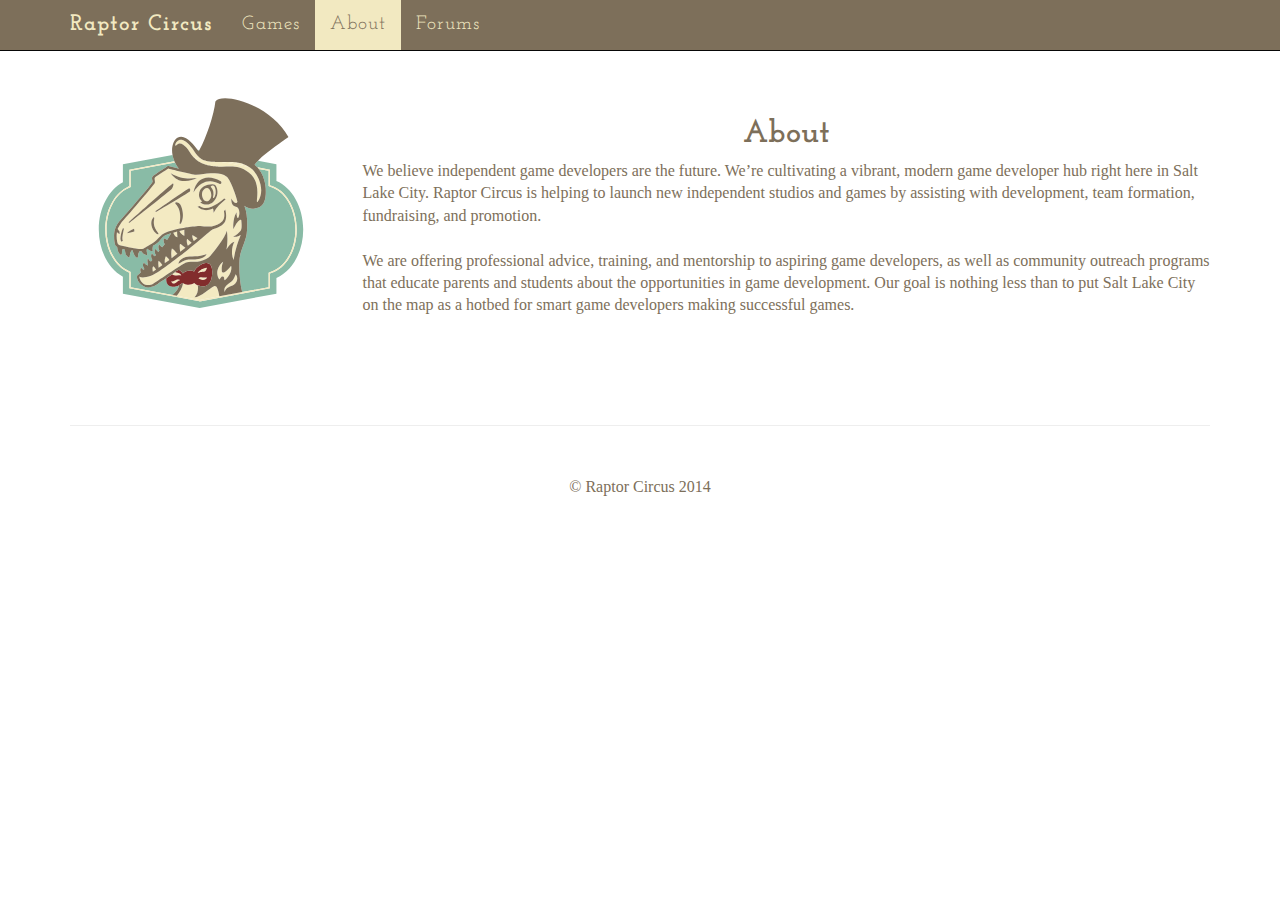
==== about.html @ 54d37bdb "Added Raptor Circus Logo" ====
<!DOCTYPE html>
<html lang="en">

<head>
    <meta charset="utf-8">
    <meta http-equiv="X-UA-Compatible" content="IE=edge">
    <meta name="viewport" content="width=device-width, initial-scale=1.0">
    <meta name="description" content="">
    <meta name="author" content="">
    <link rel="shortcut icon" href="../../docs-assets/ico/favicon.png">

    <!-- Web font -->
    <link href='http://fonts.googleapis.com/css?family=Josefin+Slab:200,600,700' rel='stylesheet' type='text/css'>

    <title>Raptor Circus</title>

    <!-- Bootstrap core CSS -->
    <link href="css/bootstrap.css" rel="stylesheet">

    <!-- Custom styles for this template -->
    <link href="css/style.css" rel="stylesheet">

    <!-- Just for debugging purposes. Don't actually copy this line! -->
    <!--[if lt IE 9]><script src="../../docs-assets/js/ie8-responsive-file-warning.js"></script><![endif]-->

    <!-- HTML5 shim and Respond.js IE8 support of HTML5 elements and media queries -->
    <!--[if lt IE 9]>
      <script src="https://oss.maxcdn.com/libs/html5shiv/3.7.0/html5shiv.js"></script>
      <script src="https://oss.maxcdn.com/libs/respond.js/1.3.0/respond.min.js"></script>
    <![endif]-->
</head>

<body style="">

    <div class="navbar navbar-fixed-top navbar-inverse" role="navigation">
      <div class="container">
        <div class="navbar-header">
          <button type="button" class="navbar-toggle collapsed" data-toggle="collapse" data-target=".navbar-collapse">
            <span class="sr-only">Toggle navigation</span>
            <span class="icon-bar"></span>
            <span class="icon-bar"></span>
            <span class="icon-bar"></span>
          </button>
          <a class="navbar-brand" href="index.html">Raptor Circus</a>
        </div>
        <div class="navbar-collapse collapse" style="height: 1px;">
          <ul class="nav navbar-nav">
            <li><a href="games.html">Games</a></li>
            <li class="active"><a href="about.html">About</a></li>
            <li><a href="#contact">Forums</a></li>
          </ul>
        </div><!-- /.nav-collapse -->
      </div><!-- /.container -->
    </div>

    <!-- Main jumbotron for a primary marketing message or call to action -->
    <div class="jumbotron">
	    <div class="container">
	    	<div class="row">
		        <div class="col-md-4 col-sm-4 col-lg-3">
		        	<div class="logo-container">
				        <a href="#" class="svg">
							<object type="image/svg+xml" data="img/RaptorCircusLogo.svg" id="logo"></object>
						</a>
					</div>
		        </div>
		        <div class="col-md-8 col-sm-8 col-lg-9">
		            <h1 class="text-center">About</h1>
                <p>We believe independent game developers are the future. We’re cultivating a vibrant, modern game developer hub right here in Salt Lake City. Raptor Circus is helping to launch new independent studios and games by assisting with development, team formation, fundraising, and promotion. 
                <br>
                <br>We are offering professional advice, training, and mentorship to aspiring game developers, as well as community outreach programs that educate parents and students about the opportunities in game development. 
                Our goal is nothing less than to put Salt Lake City on the map as a hotbed for smart game developers making successful games.</p>
		        </div>
	        </div>
	        <!-- /row -->
	    </div>
	    <!-- /container -->
	</div>
	<!-- /jumbotron -->

    <div class="container">
        <!-- Example row of columns -->
        <div class="row">
        </div>
		<!-- /row -->
        <hr>

        <footer>
            <p class="text-center">© Raptor Circus 2014</p>
        </footer>
    </div>
    <!-- /container -->


    <!-- Bootstrap core JavaScript
    ================================================== -->
    <!-- Placed at the end of the document so the pages load faster -->
    <script src="https://code.jquery.com/jquery-1.10.2.min.js"></script>
    <script src="js/bootstrap.min.js"></script>
    <script src="js/offcanvas.js"></script>
</body>

</html>
---- css/style.css ----
/*
* Style tweaks
* --------------------------------------------------
*/
html,
body {
  overflow-x: hidden; /* Prevent scroll on narrow devices */
} body {
  padding-top: 50px;
} footer {
  padding: 30px 0;
}

/*
* Off Canvas
* --------------------------------------------------
*/
@media screen and (max-width: 767px) {
  .row-offcanvas {
  position: relative;
  -webkit-transition: all 0.25s ease-out;
  -moz-transition: all 0.25s ease-out;
  transition: all 0.25s ease-out;
  } .row-offcanvas-right
  .sidebar-offcanvas {
  right: -50%; /* 6 columns */
  } .row-offcanvas-left
  .sidebar-offcanvas {
  left: -50%; /* 6 columns */
  } .row-offcanvas-right.active {
  right: 50%; /* 6 columns */
  } .row-offcanvas-left.active {
  left: 50%; /* 6 columns */
  } .sidebar-offcanvas {
  position: absolute;
  top: 0;
  width: 50%; /* 6 columns */
  }
}
p {
font-family: Georgia, serif;
}
a.svg {
  display: inline-block; 
} a.svg:after {
  content: ""; 
  position: absolute;
  top: 0;
  right: 0;
  bottom: 0;
  left:0;
} .logo-container {
  position: relative;
  height: 0;
  margin-right: 10%;
  margin-left: 10%;
  padding-bottom: 80%;
} 
@media (max-width: 767px) {
  .logo-container {
    position: relative;
    height: 0;
    margin-right: 25%;
    margin-left: 25%;
    padding-bottom: 50%;
  }
} 
@media (max-width: 499px) {
  .logo-container {
    position: relative;
    height: 0;
    margin-right: 16.6666666667%;
    margin-left: 16.6666666667%;
    padding-bottom: 66.6666666667%;
  }
}
  #logo {
  display: inline-block;
  position: absolute;
  top:0;
  left:0;
  padding: 0;
  width: 100%; 
  height: 100%; 
} .button-container {
  margin-left: 33.3333333333%;
  margin-right: 33.3333333333%;
  height: 0;
  padding-bottom: 33.3333333333%;
  /*padding-bottom: 16.6666666667%;*/
} #forum {
  display: inline-block;
  position: absolute;
  top:0;
  left:0;
  padding: 0%;
  margin: 0%;
  width: 100%; 
  height: 100%; 
} #about {
  display: inline-block;
  position: absolute;
  top:0;
  left:0;
  padding: 0%;
  margin: 0%;
  width: 100%; 
  height: 100%; 
} #games {
  display: inline-block;
  position: absolute;
  top:0;
  left:0;
  padding: 0%;
  margin: 0%;
  width: 100%; 
  height: 100%; 
}
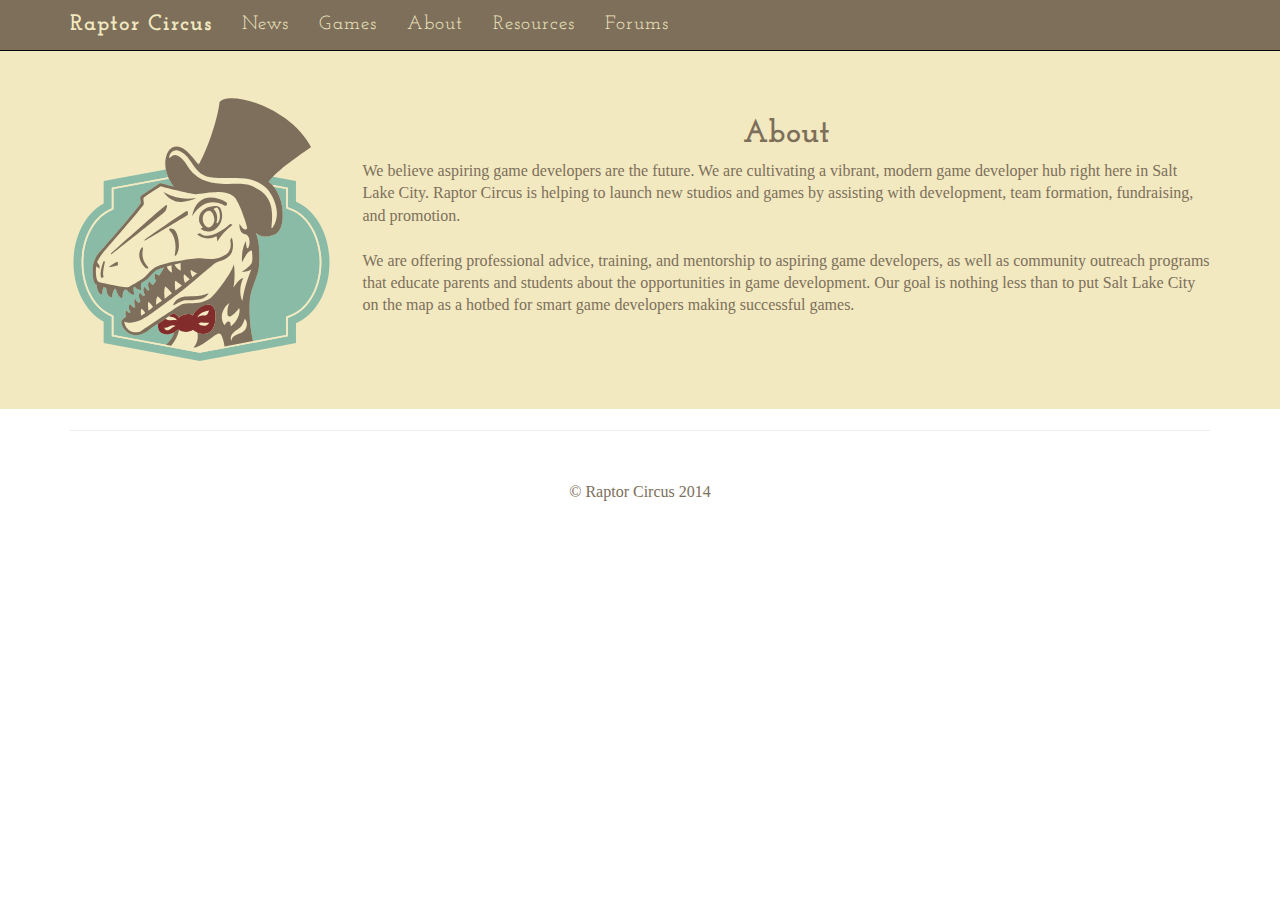
==== commit 96c62b47: "Added RSS burner for blogspot to index" ====
--- a/about.html
+++ b/about.html
@@ -30,7 +30,7 @@
     <![endif]-->
 </head>
 
-<body style="">
+<body>
 
     <div class="navbar navbar-fixed-top navbar-inverse" role="navigation">
       <div class="container">
@@ -42,16 +42,18 @@
             <span class="icon-bar"></span>
           </button>
           <a class="navbar-brand" href="index.html">Raptor Circus</a>
-        </div>
+        </div><!-- .navebar-header -->
         <div class="navbar-collapse collapse" style="height: 1px;">
           <ul class="nav navbar-nav">
+            <li><a href="news.html">News</a></li>
             <li><a href="games.html">Games</a></li>
-            <li class="active"><a href="about.html">About</a></li>
-            <li><a href="#contact">Forums</a></li>
+            <li><a href="about.html">About</a></li>
+            <li><a href="resources.html">Resources</a></li>
+            <li><a href="http://www.raptorcircus.com/forum">Forums</a></li>
           </ul>
-        </div><!-- /.nav-collapse -->
-      </div><!-- /.container -->
-    </div>
+        </div><!-- .nav-collapse -->
+      </div><!-- .container -->
+    </div><!-- .navbar -->
 
     <!-- Main jumbotron for a primary marketing message or call to action -->
     <div class="jumbotron">
@@ -66,10 +68,10 @@
 		        </div>
 		        <div class="col-md-8 col-sm-8 col-lg-9">
 		            <h1 class="text-center">About</h1>
-                <p>We believe independent game developers are the future. We’re cultivating a vibrant, modern game developer hub right here in Salt Lake City. Raptor Circus is helping to launch new independent studios and games by assisting with development, team formation, fundraising, and promotion. 
+                <p>We believe aspiring game developers are the future. We are cultivating a vibrant, modern game developer hub right here in Salt Lake City. Raptor Circus is helping to launch new studios and games by assisting with development, team formation, fundraising, and promotion.
                 <br>
-                <br>We are offering professional advice, training, and mentorship to aspiring game developers, as well as community outreach programs that educate parents and students about the opportunities in game development. 
-                Our goal is nothing less than to put Salt Lake City on the map as a hotbed for smart game developers making successful games.</p>
+                <br>
+                We are offering professional advice, training, and mentorship to aspiring game developers, as well as community outreach programs that educate parents and students about the opportunities in game development. Our goal is nothing less than to put Salt Lake City on the map as a hotbed for smart game developers making successful games.</p>
 		        </div>
 	        </div>
 	        <!-- /row -->
@@ -81,8 +83,10 @@
     <div class="container">
         <!-- Example row of columns -->
         <div class="row">
-        </div>
-		<!-- /row -->
+            <div class="col-md-12 col-sm-12">
+                
+            </div><!-- end .col -->
+        </div><!-- /row -->
         <hr>
 
         <footer>
--- a/css/style.css
+++ b/css/style.css
@@ -52,9 +52,10 @@
 } .logo-container {
   position: relative;
   height: 0;
-  margin-right: 10%;
+  /*margin-right: 10%;
   margin-left: 10%;
-  padding-bottom: 80%;
+  padding-bottom: 80%;*/
+  padding-bottom: 100%;
 } 
 @media (max-width: 767px) {
   .logo-container {
@@ -115,4 +116,28 @@
   margin: 0%;
   width: 100%; 
   height: 100%; 
-} +} 
+/*
+* Feed Burner
+* --------------------------------------------------
+*/
+.feedTitle,
+#creditfooter{
+  display: none;
+} .headline a{
+  font-size: 1.75em;
+  font-family: 'Josefin Slab', Helvetica, Arial, sans-serif;
+  font-weight: 700;
+  line-height: 1.1;
+  color: #7D6F5A;
+} .headline a:hover{
+  text-decoration: none;
+  color: #b6aa90;
+} .feedItemAuthor {
+  font-style: italic;
+} .date {
+  text-align: right;
+  font-weight: bold;
+} .feedburnerFeedBlock ul {
+  padding: 0;
+}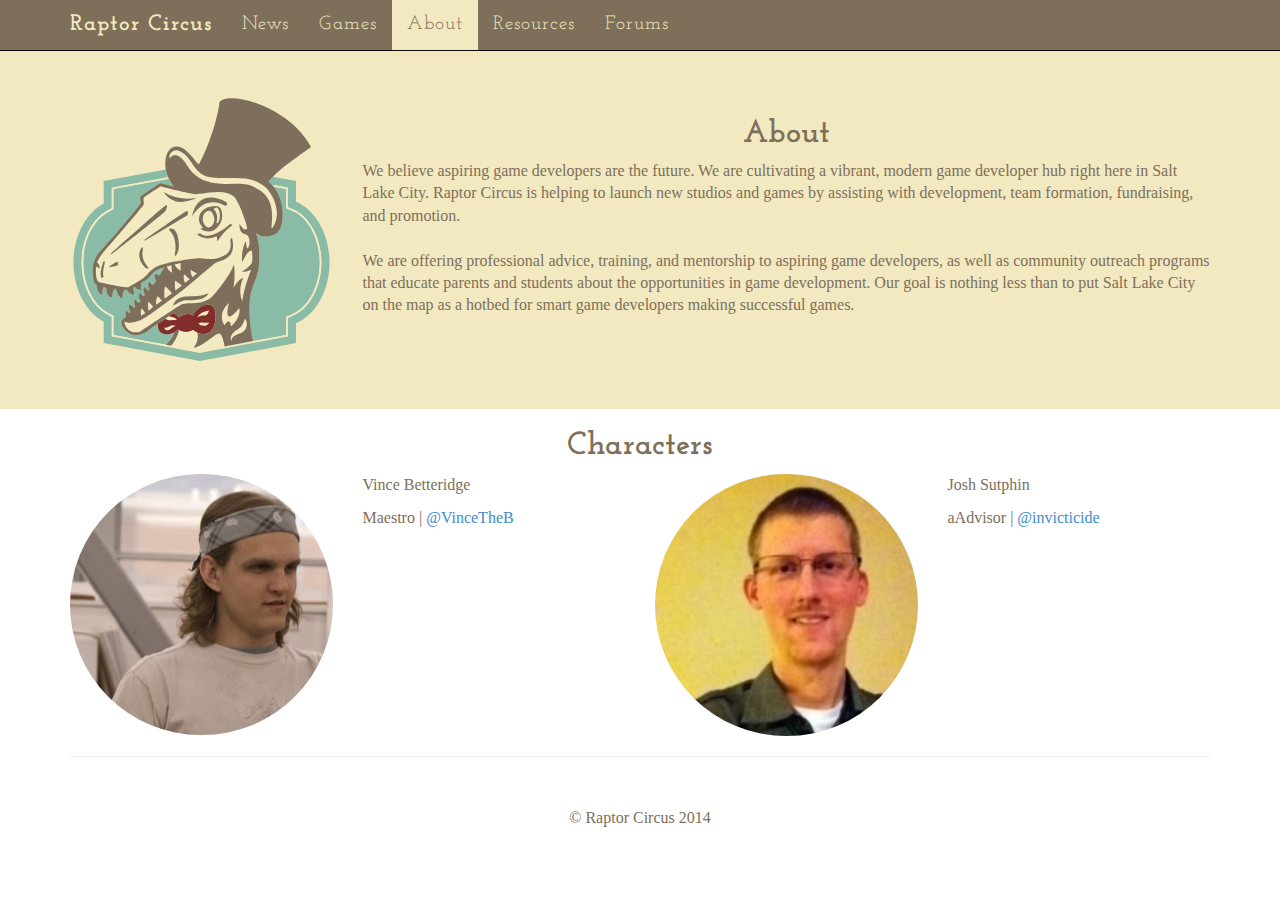
==== commit f0c96baa: "Added, Blog, Resources, News, and Profiles" ====
--- a/about.html
+++ b/about.html
@@ -47,7 +47,7 @@
           <ul class="nav navbar-nav">
             <li><a href="news.html">News</a></li>
             <li><a href="games.html">Games</a></li>
-            <li><a href="about.html">About</a></li>
+            <li class="active"><a href="about.html">About</a></li>
             <li><a href="resources.html">Resources</a></li>
             <li><a href="http://www.raptorcircus.com/forum">Forums</a></li>
           </ul>
@@ -80,15 +80,31 @@
 	</div>
 	<!-- /jumbotron -->
 
+    
     <div class="container">
-        <!-- Example row of columns -->
-        <div class="row">
-            <div class="col-md-12 col-sm-12">
-                
-            </div><!-- end .col -->
-        </div><!-- /row -->
-        <hr>
-
+            <!-- Example row of columns -->
+            <div class="row">
+                <div class="col-md-12 col-sm-12">
+                    <h1 class="text-center">Characters</h1>
+                </div><!-- end .col -->
+                <div class="col-md-3 col-sm-3">
+                    <img class="portrait" src="img/VinceUnderstand.jpg"/>
+                </div><!-- end .col -->
+                <div class="col-md-3 col-sm-3">
+                    <p>Vince Betteridge</p>
+                    <p>Maestro | <a href="https://twitter.com/VincetheB">@VinceTheB</a></p>
+                </div><!-- end .col -->
+                <div class="col-md-3 col-sm-3">
+                    <img class="portrait" src="img/JoshPortrait.jpg"/>
+                </div><!-- end .col -->
+                <div class="col-md-3 col-sm-3">
+                    <p>Josh Sutphin</p>
+                    aAdvisor | <a href="https://twitter.com/invicticide">@invicticide</a></p>
+                </div><!-- end .col -->
+            </div><!-- /row -->
+            <hr>
+        </div>
+    </div>
         <footer>
             <p class="text-center">© Raptor Circus 2014</p>
         </footer>
--- a/css/style.css
+++ b/css/style.css
@@ -9,6 +9,8 @@
   padding-top: 50px;
 } footer {
   padding: 30px 0;
+} ul {
+  padding: 0;
 }
 
 /*
@@ -56,7 +58,11 @@
   margin-left: 10%;
   padding-bottom: 80%;*/
   padding-bottom: 100%;
-} 
+} .portrait {
+  border-radius: 300px;
+  width: 100%;
+  height: 100%;
+}
 @media (max-width: 767px) {
   .logo-container {
     position: relative;
@@ -140,4 +146,6 @@
   font-weight: bold;
 } .feedburnerFeedBlock ul {
   padding: 0;
+}  .feedburnerFeedBlock ul li {
+  padding-top: 1em;
 }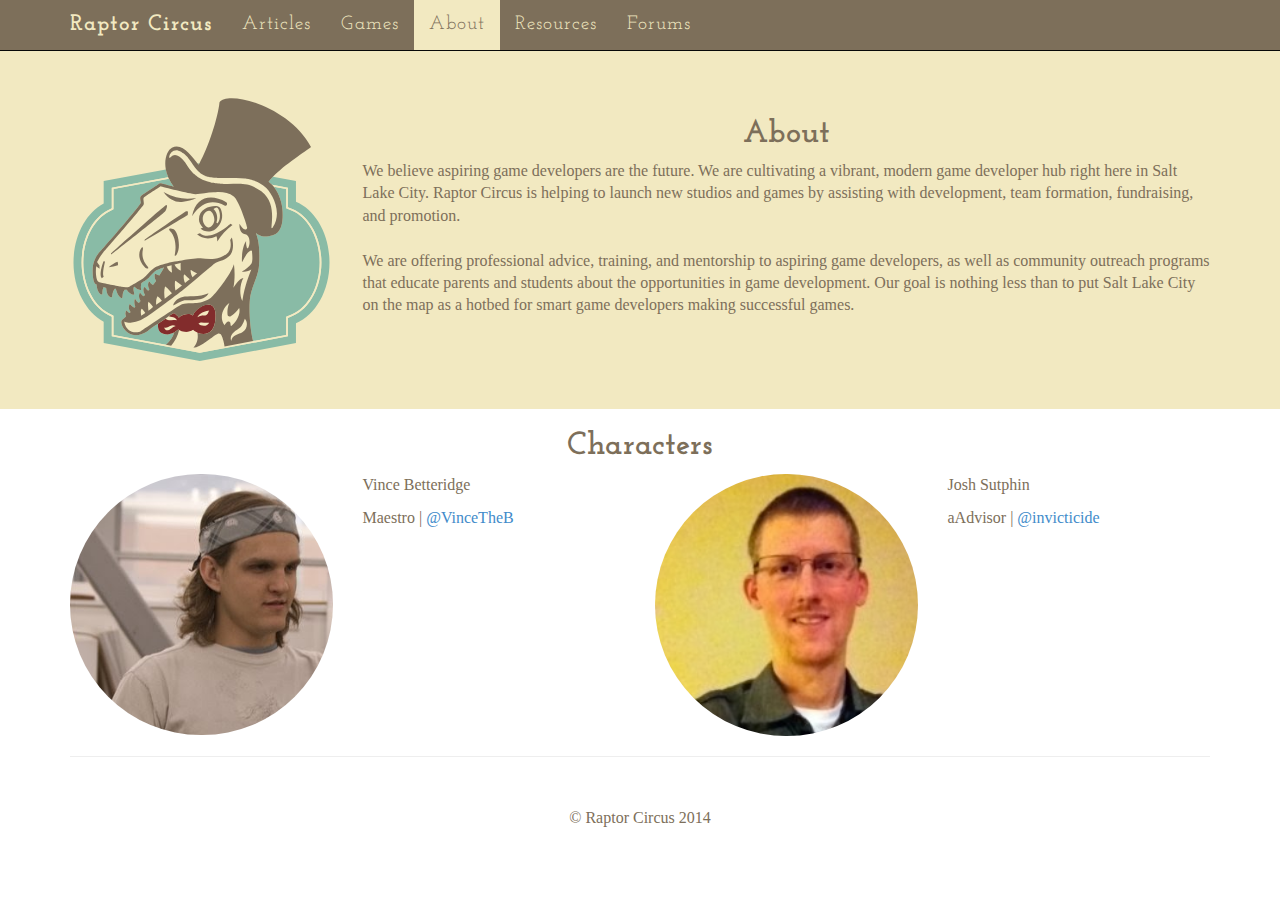
==== commit 5d09713a: "Changed News to Articles" ====
--- a/about.html
+++ b/about.html
@@ -45,7 +45,7 @@
         </div><!-- .navebar-header -->
         <div class="navbar-collapse collapse" style="height: 1px;">
           <ul class="nav navbar-nav">
-            <li><a href="news.html">News</a></li>
+            <li><a href="articles.html">Articles</a></li>
             <li><a href="games.html">Games</a></li>
             <li class="active"><a href="about.html">About</a></li>
             <li><a href="resources.html">Resources</a></li>
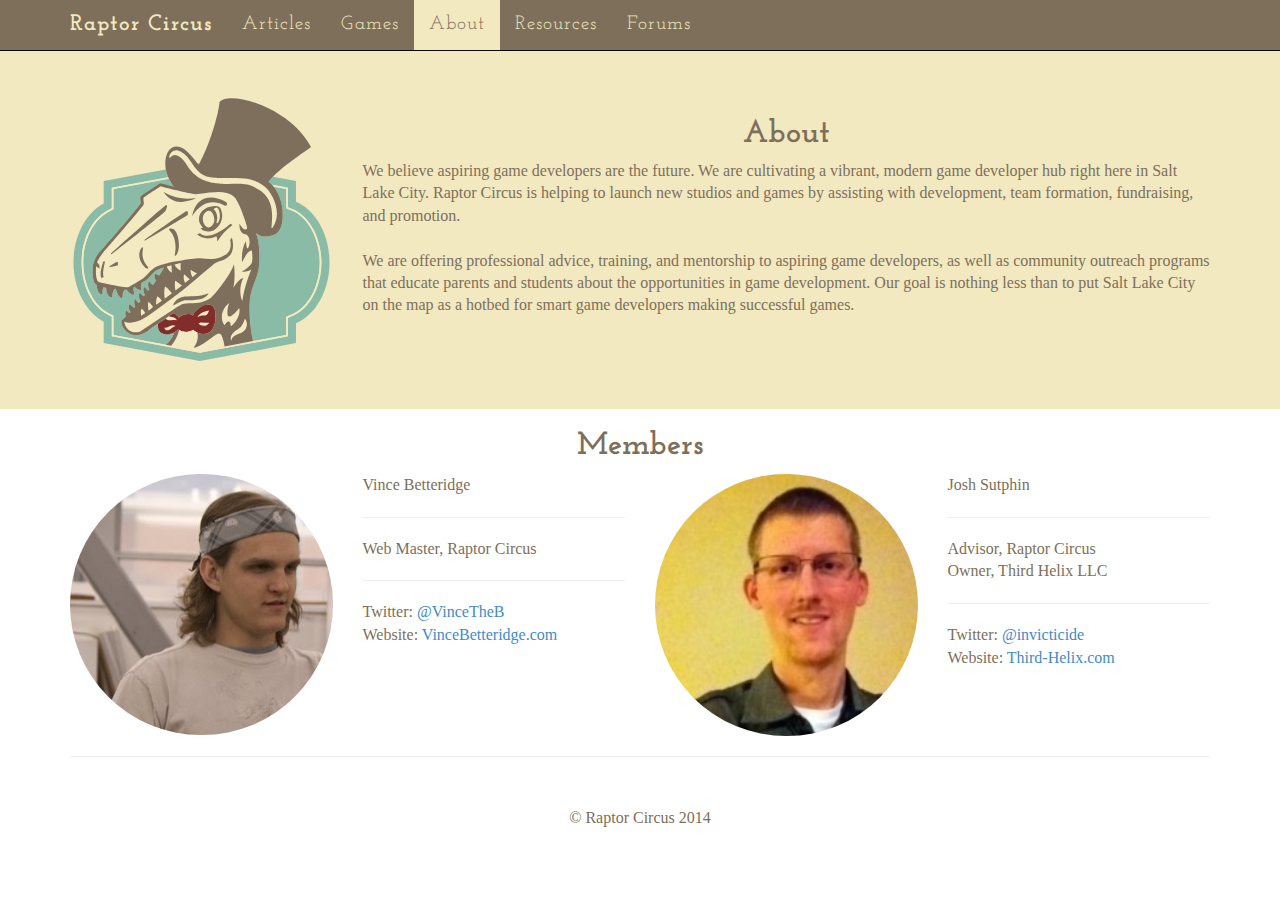
==== commit 3dae328c: "Updated About Page Members section" ====
--- a/about.html
+++ b/about.html
@@ -85,21 +85,30 @@
             <!-- Example row of columns -->
             <div class="row">
                 <div class="col-md-12 col-sm-12">
-                    <h1 class="text-center">Characters</h1>
+                    <h1 class="text-center">Members</h1>
                 </div><!-- end .col -->
                 <div class="col-md-3 col-sm-3">
                     <img class="portrait" src="img/VinceUnderstand.jpg"/>
                 </div><!-- end .col -->
                 <div class="col-md-3 col-sm-3">
                     <p>Vince Betteridge</p>
-                    <p>Maestro | <a href="https://twitter.com/VincetheB">@VinceTheB</a></p>
+                    <hr>
+                    <p>Web Master, Raptor Circus</p>
+                    <hr>
+                    <p>Twitter: <a href="https://twitter.com/VincetheB">@VinceTheB</a> <br>
+                    Website: <a href="http://vincebetteridge.com">VinceBetteridge.com</a></p>
                 </div><!-- end .col -->
                 <div class="col-md-3 col-sm-3">
                     <img class="portrait" src="img/JoshPortrait.jpg"/>
                 </div><!-- end .col -->
                 <div class="col-md-3 col-sm-3">
                     <p>Josh Sutphin</p>
-                    aAdvisor | <a href="https://twitter.com/invicticide">@invicticide</a></p>
+                    <hr>
+                    <p>Advisor, Raptor Circus <br>
+                    Owner, Third Helix LLC</p>
+                    <hr>
+                    <p>Twitter: <a href="https://twitter.com/invicticide">@invicticide</a> <br>
+                    Website: <a href="http://third-helix.com">Third-Helix.com</a></p>
                 </div><!-- end .col -->
             </div><!-- /row -->
             <hr>
--- a/css/style.css
+++ b/css/style.css
@@ -2,6 +2,8 @@
 * Style tweaks
 * --------------------------------------------------
 */
+
+
 html,
 body {
   overflow-x: hidden; /* Prevent scroll on narrow devices */
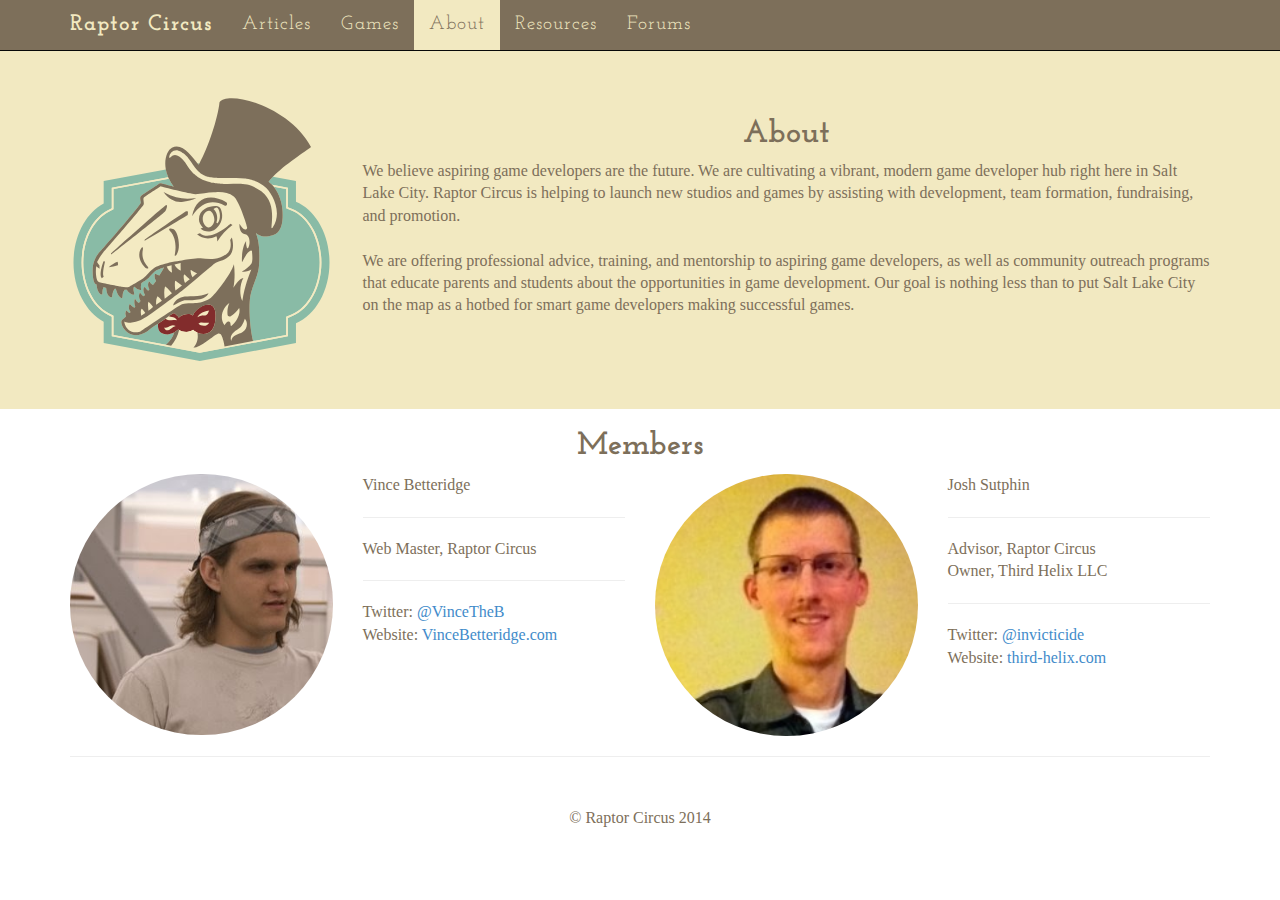
==== commit 8e74926f: "Added Styles for Blog posts" ====
--- a/about.html
+++ b/about.html
@@ -108,7 +108,7 @@
                     Owner, Third Helix LLC</p>
                     <hr>
                     <p>Twitter: <a href="https://twitter.com/invicticide">@invicticide</a> <br>
-                    Website: <a href="http://third-helix.com">Third-Helix.com</a></p>
+                    Website: <a href="http://third-helix.com">third-helix.com</a></p>
                 </div><!-- end .col -->
             </div><!-- /row -->
             <hr>
--- a/css/style.css
+++ b/css/style.css
@@ -13,6 +13,10 @@
   padding: 30px 0;
 } ul {
   padding: 0;
+}
+/*nth child test making every other jumbotron*/
+body .jumbotron:nth-child(odd) {
+  background-color: #ffffff;
 }
 
 /*
@@ -64,6 +68,11 @@
   border-radius: 300px;
   width: 100%;
   height: 100%;
+}
+@media (min-width: 768px) {
+  .pull-right-large {
+  float: right !important;
+  }
 }
 @media (max-width: 767px) {
   .logo-container {
@@ -143,11 +152,25 @@
   color: #b6aa90;
 } .feedItemAuthor {
   font-style: italic;
+  margin-top: 0.3em;
+  margin-bottom: -1.35em;
 } .date {
   text-align: right;
   font-weight: bold;
+  margin-bottom: 0.5em;
 } .feedburnerFeedBlock ul {
   padding: 0;
-}  .feedburnerFeedBlock ul li {
-  padding-top: 1em;
+} .feedburnerFeedBlock ul li {
+  padding-top: 2em;
+} .feedburnerFeedBlock ul li div a img{
+  /*margin: 1em;*/
+} 
+@media (max-width: 650px) {
+  .feedburnerFeedBlock ul li div a img{
+  width: 100%;
+  height: 100%;
+  margin: 0em -1em 1em;
+  } .feedburnerFeedBlock ul li div a{
+  float: none !important;
+  }
 }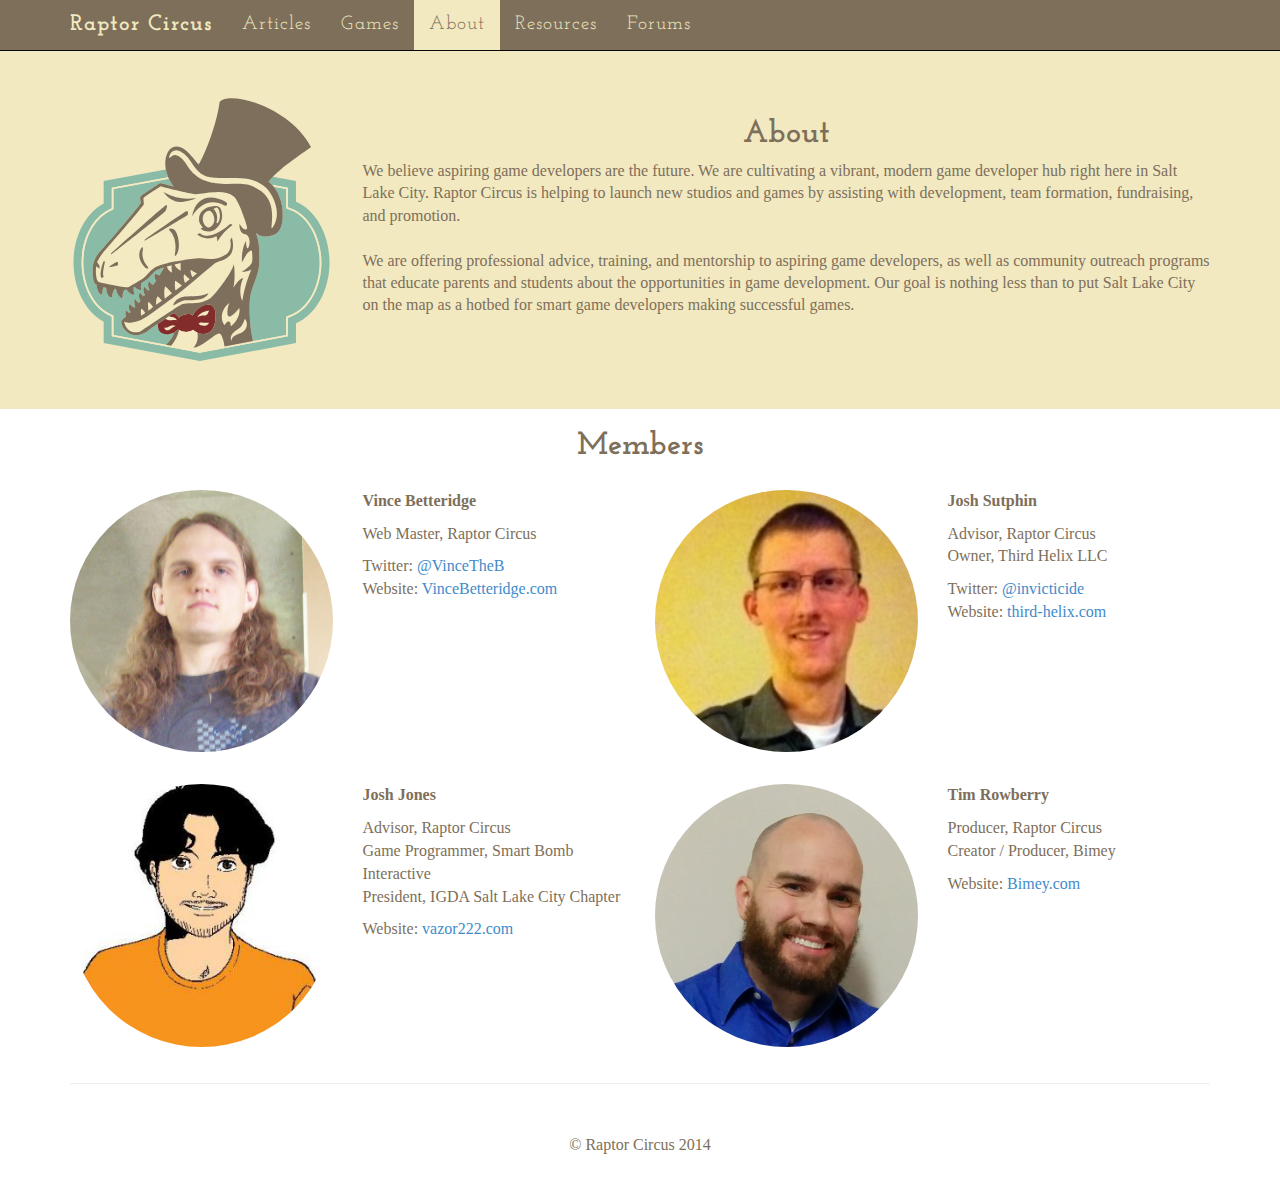
==== commit a93cbfeb: "First draft of website completed" ====
--- a/about.html
+++ b/about.html
@@ -81,34 +81,51 @@
 	<!-- /jumbotron -->
 
     
-    <div class="container">
+    <div class="container members">
             <!-- Example row of columns -->
             <div class="row">
                 <div class="col-md-12 col-sm-12">
                     <h1 class="text-center">Members</h1>
                 </div><!-- end .col -->
                 <div class="col-md-3 col-sm-3">
-                    <img class="portrait" src="img/VinceUnderstand.jpg"/>
+                    <img class="portrait" src="img/VincePortrait.jpg"/>
                 </div><!-- end .col -->
-                <div class="col-md-3 col-sm-3">
-                    <p>Vince Betteridge</p>
-                    <hr>
+                <div class="col-md-3 col-sm-3 bio">
+                    <p><strong>Vince Betteridge</strong></p>
                     <p>Web Master, Raptor Circus</p>
-                    <hr>
                     <p>Twitter: <a href="https://twitter.com/VincetheB">@VinceTheB</a> <br>
                     Website: <a href="http://vincebetteridge.com">VinceBetteridge.com</a></p>
                 </div><!-- end .col -->
                 <div class="col-md-3 col-sm-3">
                     <img class="portrait" src="img/JoshPortrait.jpg"/>
                 </div><!-- end .col -->
-                <div class="col-md-3 col-sm-3">
-                    <p>Josh Sutphin</p>
-                    <hr>
+                <div class="col-md-3 col-sm-3 bio">
+                    <p><strong>Josh Sutphin</strong></p>
                     <p>Advisor, Raptor Circus <br>
                     Owner, Third Helix LLC</p>
-                    <hr>
                     <p>Twitter: <a href="https://twitter.com/invicticide">@invicticide</a> <br>
                     Website: <a href="http://third-helix.com">third-helix.com</a></p>
+                </div><!-- end .col -->
+            </div><!-- /row -->
+            <div class="row">
+                <div class="col-md-3 col-sm-3">
+                    <img class="portrait" src="img/JoshJPortrait.jpg"/>
+                </div><!-- end .col -->
+                <div class="col-md-3 col-sm-3 bio">
+                    <p><strong>Josh Jones</strong></p>
+                    <p>Advisor, Raptor Circus <br>
+                    Game Programmer, Smart Bomb Interactive <br>
+President, IGDA Salt Lake City Chapter</p>
+                    Website: <a href="http://vazor222.com">vazor222.com</a></p>
+                </div><!-- end .col -->
+                <div class="col-md-3 col-sm-3">
+                    <img class="portrait" src="img/TimPortrait.jpg"/>
+                </div><!-- end .col -->
+                <div class="col-md-3 col-sm-3 bio">
+                    <p><strong>Tim Rowberry</strong></p>
+                    <p>Producer, Raptor Circus <br>
+                    Creator / Producer, Bimey </p>
+                    Website: <a href="http://bimey.com">Bimey.com</a></p>
                 </div><!-- end .col -->
             </div><!-- /row -->
             <hr>
--- a/css/style.css
+++ b/css/style.css
@@ -65,9 +65,15 @@
   padding-bottom: 80%;*/
   padding-bottom: 100%;
 } .portrait {
-  border-radius: 300px;
+  border-radius: 500px;
   width: 100%;
   height: 100%;
+  max-width: 300px;
+  display: block;
+  margin: 1em auto 1em auto;
+} .bio {
+  margin: 0;
+  margin-top: 1em;
 }
 @media (min-width: 768px) {
   .pull-right-large {
@@ -81,6 +87,12 @@
     margin-right: 25%;
     margin-left: 25%;
     padding-bottom: 50%;
+  } .portrait {
+  margin: 0 auto;
+  } .bio {
+  margin-top: 1em;
+  margin-bottom: 2em;
+  text-align: center;
   }
 } 
 @media (max-width: 499px) {
@@ -100,40 +112,7 @@
   padding: 0;
   width: 100%; 
   height: 100%; 
-} .button-container {
-  margin-left: 33.3333333333%;
-  margin-right: 33.3333333333%;
-  height: 0;
-  padding-bottom: 33.3333333333%;
-  /*padding-bottom: 16.6666666667%;*/
-} #forum {
-  display: inline-block;
-  position: absolute;
-  top:0;
-  left:0;
-  padding: 0%;
-  margin: 0%;
-  width: 100%; 
-  height: 100%; 
-} #about {
-  display: inline-block;
-  position: absolute;
-  top:0;
-  left:0;
-  padding: 0%;
-  margin: 0%;
-  width: 100%; 
-  height: 100%; 
-} #games {
-  display: inline-block;
-  position: absolute;
-  top:0;
-  left:0;
-  padding: 0%;
-  margin: 0%;
-  width: 100%; 
-  height: 100%; 
-} 
+}
 /*
 * Feed Burner
 * --------------------------------------------------
